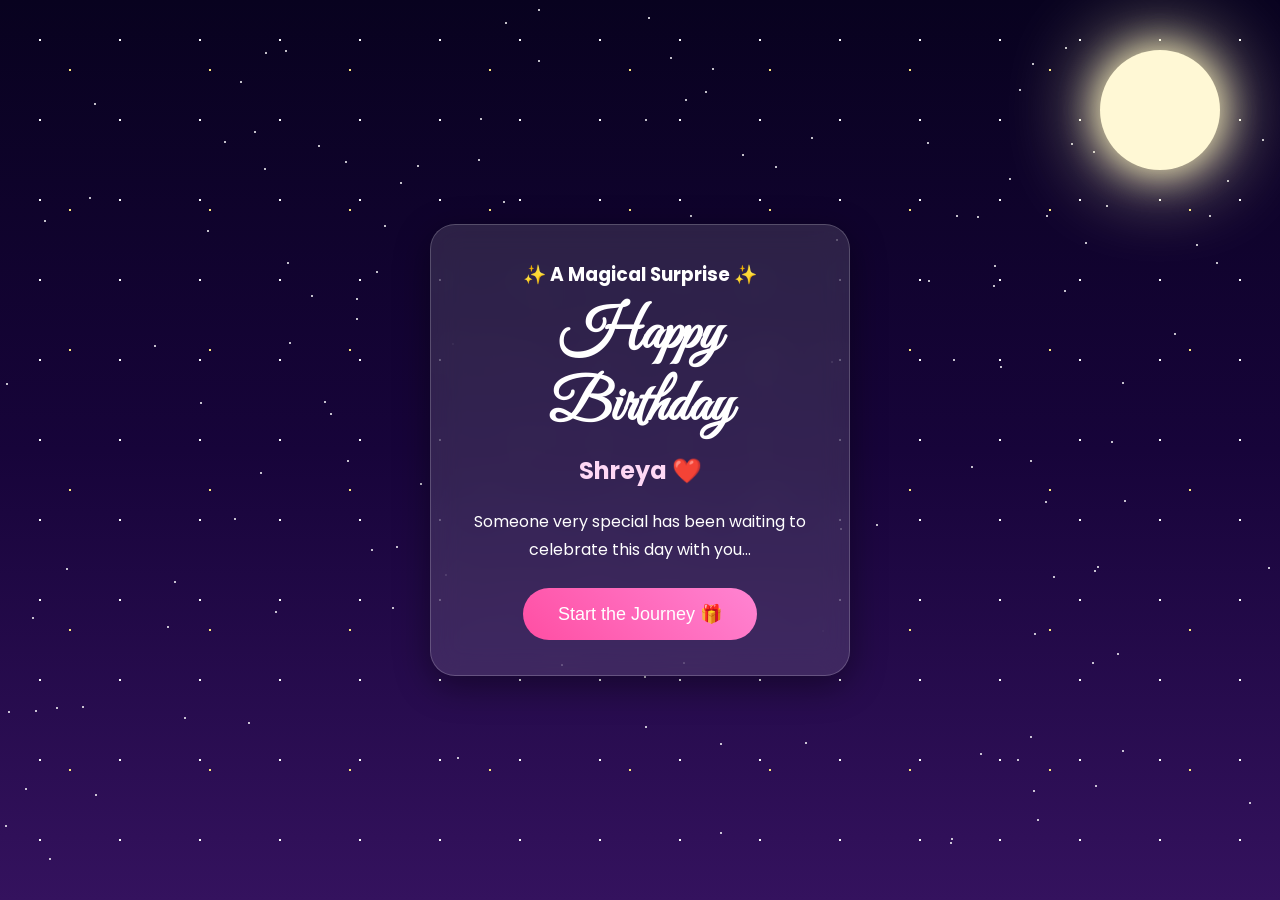
==== index.html @ fdf681cf "index.html" ====
<!DOCTYPE html>
<html lang="en">

<head>

    <meta charset="UTF-8">

    <meta name="viewport" content="width=device-width, initial-scale=1.0">

    <title>Happy Birthday Shreya ❤️</title>

    <link rel="stylesheet" href="style.css">

    <link rel="preconnect" href="https://fonts.googleapis.com">

    <link rel="preconnect" href="https://fonts.gstatic.com" crossorigin>

    <link href="https://fonts.googleapis.com/css2?family=Poppins:wght@300;400;600;700&family=Great+Vibes&display=swap" rel="stylesheet">

</head>

<body>

    <!-- Background -->

    <div id="background">

        <div id="stars"></div>

        <div id="moon"></div>

        <div id="hearts"></div>

    </div>

    <!-- Welcome Screen -->

    <section id="welcome">

        <div class="card">

            <h3>✨ A Magical Surprise ✨</h3>

            <h1>Happy Birthday</h1>

            <h2>Shreya ❤️</h2>

            <p>

                Someone very special has been waiting

                to celebrate this day with you...

            </p>

            <button id="startBtn">

                Start the Journey 🎁

            </button>

        </div>

    </section>
<!-- =========================
     Mood Screen (Part 2)
========================== -->

<section id="moodScreen" class="hidden">

    <div class="card">

        <h1>😊</h1>

        <h2>How are you today, Shreya?</h2>

        <p>

            I hope you're smiling today...

            But if you're not,

            I'm here for you ❤️

        </p>

        <button id="happyBtn">

            😊 I'm Feeling Great

        </button>

        <br><br>

        <button id="sadBtn">

            😔 Not Feeling Good

        </button>

    </div>

</section>

<!-- =========================
     Teddy Screen
========================== -->

<section id="teddyScreen" class="hidden">

    <div class="card">

        <div style="font-size:120px;">

            🧸

        </div>

        <h2>

            Aww...

        </h2>

        <p>

            Don't be sad, Shreya.

            Your big brother made this

            just for you ❤️

        </p>

        <button id="continueGift">

            Continue 🎁

        </button>

    </div>

</section>
    <!-- ==========================
     Gift Screen
=========================== -->

<section id="giftScreen" class="hidden">

    <div class="card">

        <div id="giftBox" style="font-size:120px;cursor:pointer;">
            🎁
        </div>

        <h2>A Special Gift For You ❤️</h2>

        <p>

            Tap the gift box to open your surprise!

        </p>

    </div>

</section>
    <script src="script.js"></script>

</body>

</html>
---- style.css ----
/* =========================================
   Happy Birthday Shreya ❤️
   Part 1 - Magical Welcome
========================================= */

*{
    margin:0;
    padding:0;
    box-sizing:border-box;
}

body{
    font-family:'Poppins',sans-serif;
    overflow:hidden;
    height:100vh;
    background:linear-gradient(180deg,#08021f,#17043a,#34125e);
    display:flex;
    justify-content:center;
    align-items:center;
    color:white;
}

/* Background */

#background{
    position:fixed;
    inset:0;
    overflow:hidden;
    z-index:-1;
}

/* Stars */

#stars{
    position:absolute;
    width:100%;
    height:100%;
    background-image:
        radial-gradient(white 1px,transparent 1px),
        radial-gradient(#ffe97d 1px,transparent 1px);

    background-size:80px 80px,140px 140px;

    animation:twinkle 6s infinite;
}

@keyframes twinkle{

    0%{
        opacity:.5;
    }

    50%{
        opacity:1;
    }

    100%{
        opacity:.5;
    }

}

/* Moon */

#moon{

    position:absolute;

    top:50px;

    right:60px;

    width:120px;

    height:120px;

    border-radius:50%;

    background:#fff8d5;

    box-shadow:
        0 0 40px #fff7bf,
        0 0 90px #fff7bf;

}

/* Floating Hearts */

#hearts{

    position:absolute;

    width:100%;

    height:100%;

}

/* Welcome Screen */

#welcome{

    width:100%;

    display:flex;

    justify-content:center;

    align-items:center;

}

.card{

    width:90%;

    max-width:420px;

    padding:35px;

    text-align:center;

    border-radius:25px;

    background:rgba(255,255,255,.12);

    backdrop-filter:blur(15px);

    border:1px solid rgba(255,255,255,.2);

    box-shadow:0 10px 35px rgba(0,0,0,.4);

    animation:fadeUp 1.2s ease;

}

@keyframes fadeUp{

    from{

        transform:translateY(40px);

        opacity:0;

    }

    to{

        transform:translateY(0);

        opacity:1;

    }

}

.card h1{

    font-family:'Great Vibes',cursive;

    font-size:58px;

    margin:10px 0;

}

.card h2{

    color:#ffd8f5;

    margin-bottom:20px;

}

.card p{

    line-height:1.7;

    margin-bottom:25px;

}

button{

    border:none;

    padding:15px 35px;

    border-radius:40px;

    font-size:18px;

    cursor:pointer;

    color:white;

    background:linear-gradient(45deg,#ff4ea3,#ff84d2);

    transition:.3s;

}

button:hover{

    transform:scale(1.08);

}

/* Mobile */

@media(max-width:600px){

.card{

padding:25px;

}

.card h1{

font-size:44px;

}

#moon{

width:80px;

height:80px;

top:25px;

right:25px;

}

}
/* ==========================================
   PART 2 - New Screens
========================================== */

.hidden{

    display:none;

}

#moodScreen,
#teddyScreen{

    width:100%;
    height:100vh;

    display:flex;

    justify-content:center;

    align-items:center;

    position:absolute;

    top:0;
    left:0;

    opacity:0;

    visibility:hidden;

    transition:all .8s ease;

}

#moodScreen.show,
#teddyScreen.show{

    opacity:1;

    visibility:visible;

}

#moodScreen button,
#teddyScreen button{

    width:240px;

    margin:8px auto;

    display:block;

}
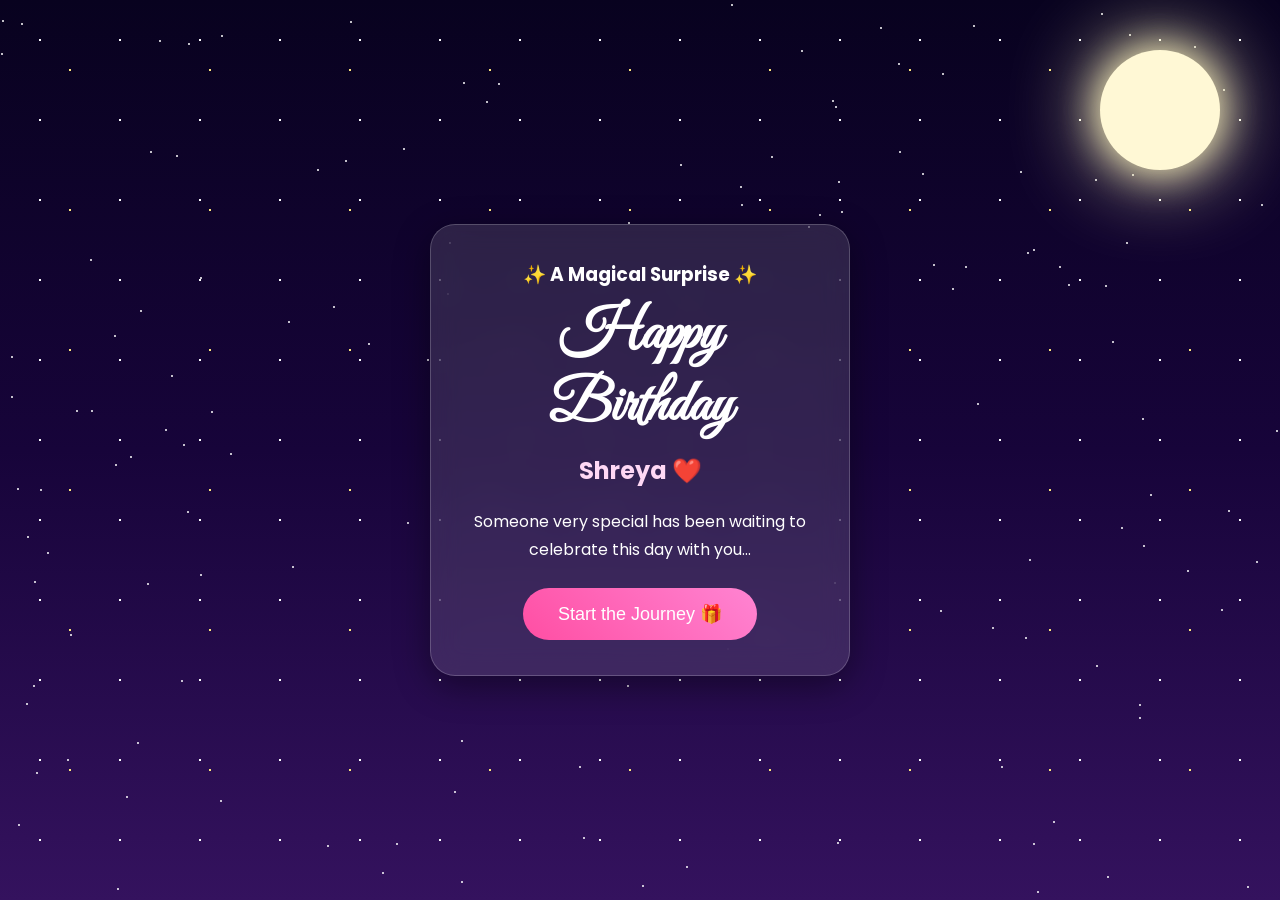
==== commit ef52ca92: "index.html" ====
--- a/index.html
+++ b/index.html
@@ -164,6 +164,35 @@
     </div>
 
 </section>
+    <!-- ==========================
+     Birthday Cake
+========================== -->
+
+<section id="cakeScreen" class="hidden">
+
+    <div class="card">
+
+        <div id="cake" style="font-size:150px;cursor:pointer;">
+
+            🎂
+
+        </div>
+
+        <h2>
+
+            Make a Birthday Wish ❤️
+
+        </h2>
+
+        <p>
+
+            Tap the cake to cut it!
+
+        </p>
+
+    </div>
+
+</section>
     <script src="script.js"></script>
 
 </body>
--- a/style.css
+++ b/style.css
@@ -289,3 +289,52 @@
     display:block;
 
 }
+/* ==========================
+   Gift Screen
+========================== */
+
+#giftScreen{
+
+    width:100%;
+    height:100vh;
+
+    display:flex;
+
+    justify-content:center;
+
+    align-items:center;
+
+    position:absolute;
+
+    top:0;
+    left:0;
+
+    opacity:0;
+
+    visibility:hidden;
+
+    transition:all .8s ease;
+
+}
+
+#giftScreen.show{
+
+    opacity:1;
+
+    visibility:visible;
+
+}
+
+#giftBox{
+
+    transition:.4s;
+
+    user-select:none;
+
+}
+
+#giftBox:hover{
+
+    transform:scale(1.15) rotate(-8deg);
+
+}
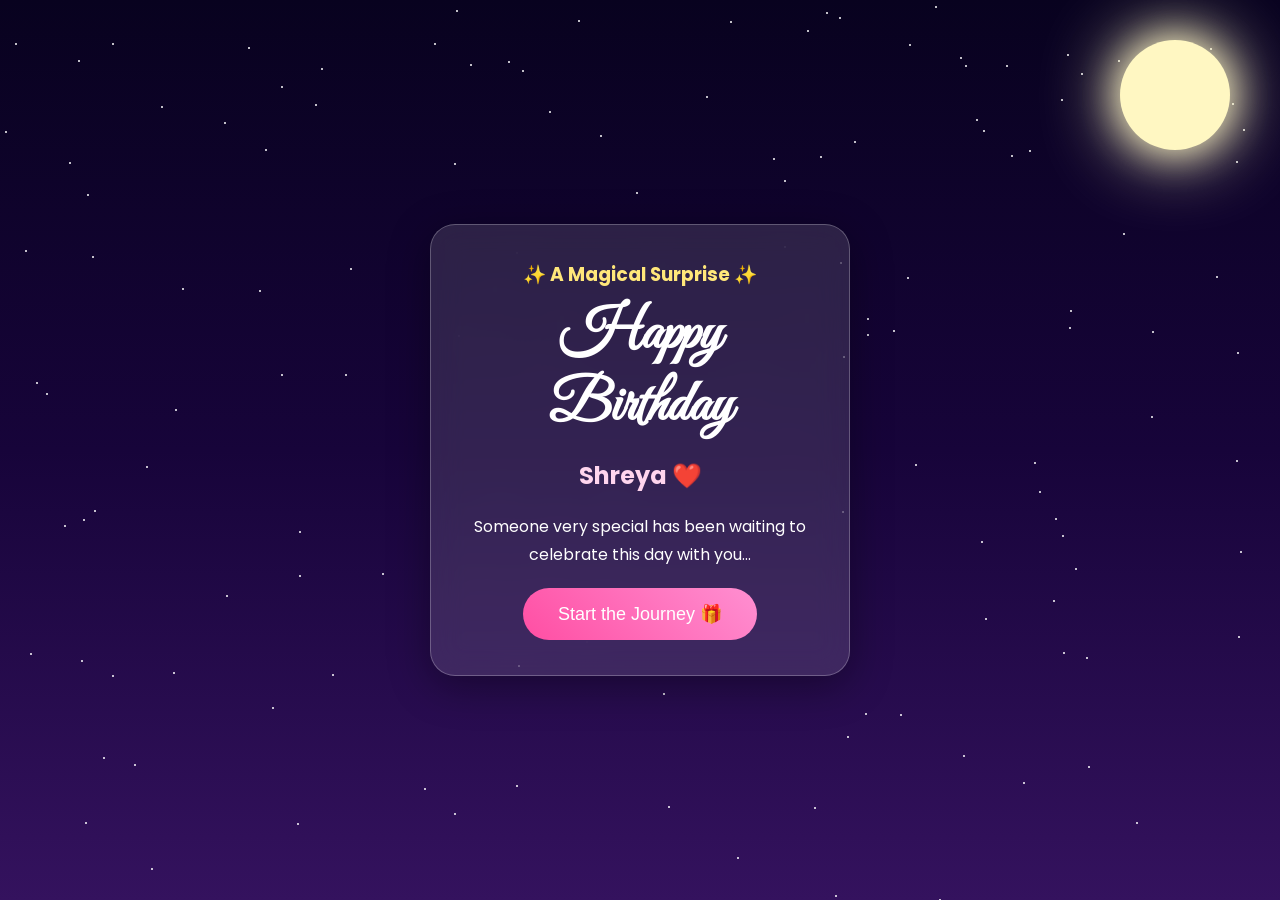
==== commit 3527f19b: "index.html" ====
--- a/index.html
+++ b/index.html
@@ -193,6 +193,19 @@
     </div>
 
 </section>
+    <!-- Celebration -->
+
+<div id="celebration" class="hidden">
+
+    <h1 id="birthdayText">
+        🎉 Happy Birthday Shreya ❤️
+    </h1>
+
+    <div id="confetti"></div>
+
+    <div id="balloons"></div>
+
+</div>
     <script src="script.js"></script>
 
 </body>
--- a/style.css
+++ b/style.css
@@ -1,7 +1,6 @@
-/* =========================================
+/* ==========================================
    Happy Birthday Shreya ❤️
-   Part 1 - Magical Welcome
-========================================= */
+========================================== */
 
 *{
     margin:0;
@@ -14,9 +13,6 @@
     overflow:hidden;
     height:100vh;
     background:linear-gradient(180deg,#08021f,#17043a,#34125e);
-    display:flex;
-    justify-content:center;
-    align-items:center;
     color:white;
 }
 
@@ -25,193 +21,258 @@
 #background{
     position:fixed;
     inset:0;
+    z-index:-1;
     overflow:hidden;
-    z-index:-1;
-}
-
-/* Stars */
+}
 
 #stars{
     position:absolute;
     width:100%;
     height:100%;
-    background-image:
-        radial-gradient(white 1px,transparent 1px),
-        radial-gradient(#ffe97d 1px,transparent 1px);
-
-    background-size:80px 80px,140px 140px;
-
-    animation:twinkle 6s infinite;
-}
-
-@keyframes twinkle{
-
-    0%{
-        opacity:.5;
-    }
-
-    50%{
-        opacity:1;
-    }
-
-    100%{
-        opacity:.5;
-    }
-
-}
-
-/* Moon */
+}
+
+#hearts{
+    position:absolute;
+    width:100%;
+    height:100%;
+    overflow:hidden;
+}
 
 #moon{
-
     position:absolute;
-
-    top:50px;
-
-    right:60px;
-
-    width:120px;
-
-    height:120px;
-
+    top:40px;
+    right:50px;
+    width:110px;
+    height:110px;
     border-radius:50%;
-
-    background:#fff8d5;
-
+    background:#fff7c2;
     box-shadow:
-        0 0 40px #fff7bf,
-        0 0 90px #fff7bf;
-
-}
-
-/* Floating Hearts */
-
-#hearts{
-
+        0 0 40px #fff8c5,
+        0 0 80px #fff8c5;
+}
+
+/* ==========================
+   Screen Layout
+========================== */
+
+section{
     position:absolute;
-
-    width:100%;
-
-    height:100%;
-
-}
-
-/* Welcome Screen */
-
-#welcome{
-
-    width:100%;
+    inset:0;
 
     display:flex;
-
     justify-content:center;
-
     align-items:center;
 
-}
+    transition:.8s;
+}
+
+.hidden{
+    opacity:0;
+    visibility:hidden;
+    pointer-events:none;
+}
+
+.show{
+    opacity:1;
+    visibility:visible;
+    pointer-events:auto;
+}
+
+/* ==========================
+   Card
+========================== */
 
 .card{
 
     width:90%;
-
     max-width:420px;
 
     padding:35px;
 
+    border-radius:25px;
+
     text-align:center;
 
-    border-radius:25px;
-
     background:rgba(255,255,255,.12);
 
-    backdrop-filter:blur(15px);
-
-    border:1px solid rgba(255,255,255,.2);
-
-    box-shadow:0 10px 35px rgba(0,0,0,.4);
-
-    animation:fadeUp 1.2s ease;
+    backdrop-filter:blur(16px);
+
+    border:1px solid rgba(255,255,255,.25);
+
+    box-shadow:0 10px 40px rgba(0,0,0,.35);
+
+    animation:fadeUp .8s ease;
 
 }
 
 @keyframes fadeUp{
 
-    from{
-
-        transform:translateY(40px);
-
-        opacity:0;
-
-    }
-
-    to{
-
-        transform:translateY(0);
-
-        opacity:1;
-
-    }
+from{
+
+opacity:0;
+transform:translateY(30px);
+
+}
+
+to{
+
+opacity:1;
+transform:translateY(0);
+
+}
 
 }
 
 .card h1{
 
-    font-family:'Great Vibes',cursive;
-
-    font-size:58px;
-
-    margin:10px 0;
+font-family:'Great Vibes',cursive;
+
+font-size:58px;
+
+margin:10px 0;
 
 }
 
 .card h2{
 
-    color:#ffd8f5;
-
-    margin-bottom:20px;
+margin:15px 0;
+
+color:#ffd5ee;
+
+}
+
+.card h3{
+
+color:#ffe77a;
+
+margin-bottom:10px;
 
 }
 
 .card p{
 
-    line-height:1.7;
-
-    margin-bottom:25px;
-
-}
+line-height:1.7;
+
+margin:20px 0;
+
+}
+
+/* ==========================
+   Buttons
+========================== */
 
 button{
 
-    border:none;
-
-    padding:15px 35px;
-
-    border-radius:40px;
-
-    font-size:18px;
-
-    cursor:pointer;
-
-    color:white;
-
-    background:linear-gradient(45deg,#ff4ea3,#ff84d2);
-
-    transition:.3s;
+padding:15px 35px;
+
+border:none;
+
+border-radius:50px;
+
+font-size:18px;
+
+cursor:pointer;
+
+color:white;
+
+background:linear-gradient(45deg,#ff4ea3,#ff8fd1);
+
+transition:.3s;
 
 }
 
 button:hover{
 
-    transform:scale(1.08);
-
-}
-
-/* Mobile */
+transform:scale(1.08);
+
+}
+
+/* ==========================
+   Gift
+========================== */
+
+#giftBox{
+
+font-size:120px;
+
+cursor:pointer;
+
+transition:.4s;
+
+animation:floatGift 2s infinite;
+
+}
+
+#giftBox:hover{
+
+transform:scale(1.15) rotate(-10deg);
+
+}
+
+@keyframes floatGift{
+
+0%,100%{
+
+transform:translateY(0);
+
+}
+
+50%{
+
+transform:translateY(-10px);
+
+}
+
+}
+
+/* ==========================
+   Cake
+========================== */
+
+#cake{
+
+font-size:150px;
+
+cursor:pointer;
+
+transition:.4s;
+
+animation:bounce 2s infinite;
+
+}
+
+#cake:hover{
+
+transform:scale(1.15);
+
+}
+
+@keyframes bounce{
+
+0%,100%{
+
+transform:translateY(0);
+
+}
+
+50%{
+
+transform:translateY(-12px);
+
+}
+
+}
+
+/* ==========================
+   Mobile
+========================== */
 
 @media(max-width:600px){
 
 .card{
 
+width:92%;
+
 padding:25px;
 
 }
@@ -222,119 +283,39 @@
 
 }
 
+.card h2{
+
+font-size:24px;
+
+}
+
+button{
+
+width:100%;
+
+font-size:17px;
+
+}
+
 #moon{
 
 width:80px;
-
 height:80px;
-
-top:25px;
-
-right:25px;
-
-}
-
-}
-/* ==========================================
-   PART 2 - New Screens
-========================================== */
-
-.hidden{
-
-    display:none;
-
-}
-
-#moodScreen,
-#teddyScreen{
-
-    width:100%;
-    height:100vh;
-
-    display:flex;
-
-    justify-content:center;
-
-    align-items:center;
-
-    position:absolute;
-
-    top:0;
-    left:0;
-
-    opacity:0;
-
-    visibility:hidden;
-
-    transition:all .8s ease;
-
-}
-
-#moodScreen.show,
-#teddyScreen.show{
-
-    opacity:1;
-
-    visibility:visible;
-
-}
-
-#moodScreen button,
-#teddyScreen button{
-
-    width:240px;
-
-    margin:8px auto;
-
-    display:block;
-
-}
-/* ==========================
-   Gift Screen
-========================== */
-
-#giftScreen{
-
-    width:100%;
-    height:100vh;
-
-    display:flex;
-
-    justify-content:center;
-
-    align-items:center;
-
-    position:absolute;
-
-    top:0;
-    left:0;
-
-    opacity:0;
-
-    visibility:hidden;
-
-    transition:all .8s ease;
-
-}
-
-#giftScreen.show{
-
-    opacity:1;
-
-    visibility:visible;
+top:20px;
+right:20px;
 
 }
 
 #giftBox{
 
-    transition:.4s;
-
-    user-select:none;
-
-}
-
-#giftBox:hover{
-
-    transform:scale(1.15) rotate(-8deg);
-
-}
+font-size:100px;
+
+}
+
+#cake{
+
+font-size:120px;
+
+}
+
+}
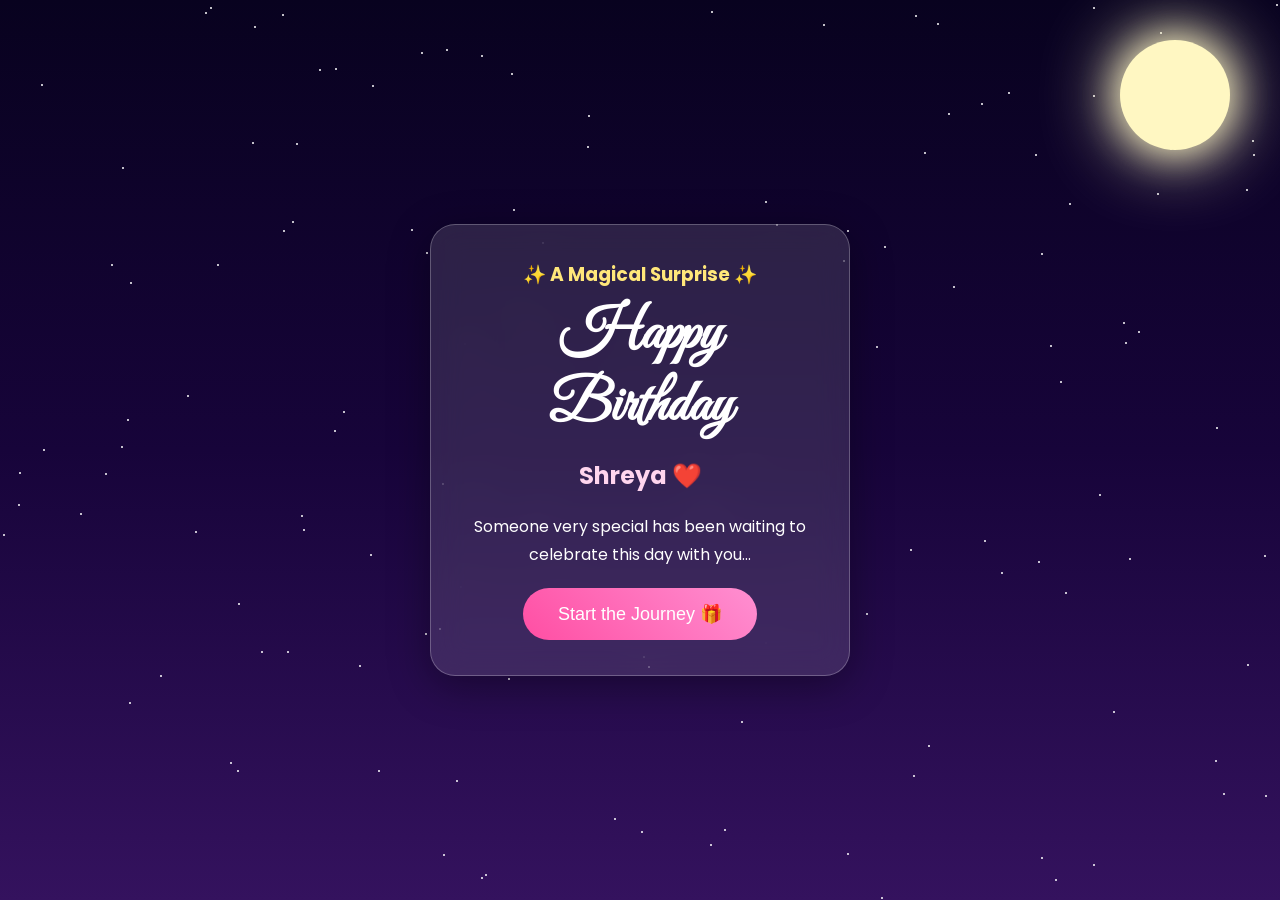
==== commit 70ca1776: "index.html" ====
--- a/index.html
+++ b/index.html
@@ -206,6 +206,10 @@
     <div id="balloons"></div>
 
 </div>
+
+    <audio id="birthdayMusic" preload="auto">
+    <source src="birthday.mp3" type="audio/mpeg">
+    </audio>
     <script src="script.js"></script>
 
 </body>
--- a/style.css
+++ b/style.css
@@ -319,3 +319,122 @@
 }
 
 }
+/* ==========================
+   Celebration
+========================== */
+
+#celebration{
+
+    position:fixed;
+    inset:0;
+
+    display:flex;
+    justify-content:center;
+    align-items:center;
+    flex-direction:column;
+
+    pointer-events:none;
+
+    z-index:999;
+}
+
+#birthdayText{
+
+    font-family:'Great Vibes',cursive;
+
+    font-size:70px;
+
+    color:#fff6d5;
+
+    text-shadow:
+        0 0 15px gold,
+        0 0 30px hotpink,
+        0 0 45px deeppink;
+
+    animation:glow 2s infinite alternate;
+}
+
+@keyframes glow{
+
+from{
+
+transform:scale(1);
+
+}
+
+to{
+
+transform:scale(1.08);
+
+}
+
+}
+
+#confetti,
+#balloons{
+
+    position:absolute;
+    inset:0;
+
+    overflow:hidden;
+
+}
+
+.confetti{
+
+    position:absolute;
+
+    width:10px;
+    height:18px;
+
+    border-radius:3px;
+
+    animation:confettiFall 4s linear forwards;
+
+}
+
+@keyframes confettiFall{
+
+0%{
+
+transform:translateY(-100px) rotate(0deg);
+
+}
+
+100%{
+
+transform:translateY(110vh) rotate(720deg);
+
+}
+
+}
+
+.balloon{
+
+    position:absolute;
+
+    font-size:40px;
+
+    animation:balloonUp 8s linear forwards;
+
+}
+
+@keyframes balloonUp{
+
+0%{
+
+transform:translateY(100vh);
+
+opacity:1;
+
+}
+
+100%{
+
+transform:translateY(-120vh);
+
+opacity:0;
+
+}
+
+}
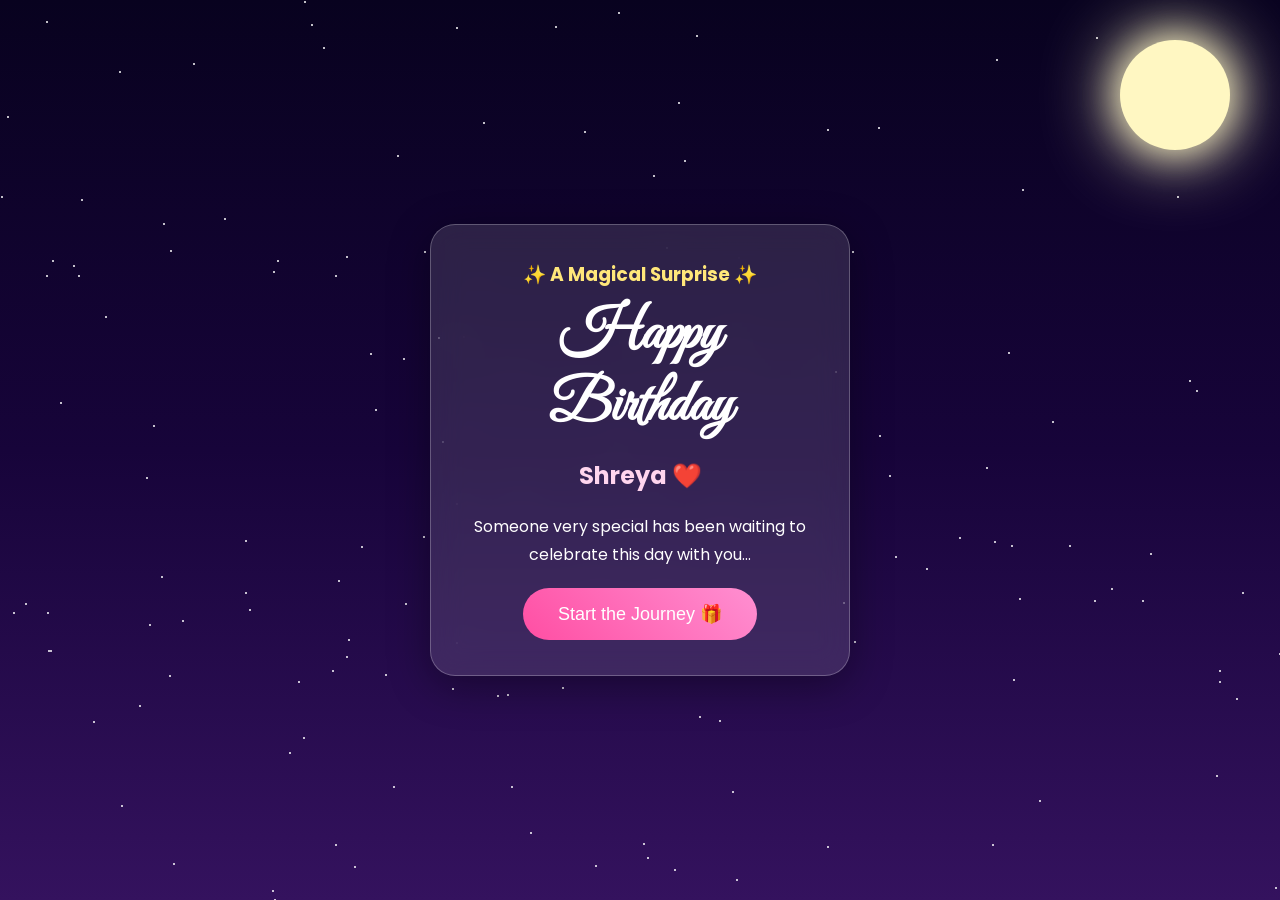
==== commit 54417dfa: "index.html" ====
--- a/index.html
+++ b/index.html
@@ -204,7 +204,7 @@
     <div id="confetti"></div>
 
     <div id="balloons"></div>
-
+    <div id="fireworks"></div>
 </div>
 
     <audio id="birthdayMusic" preload="auto">
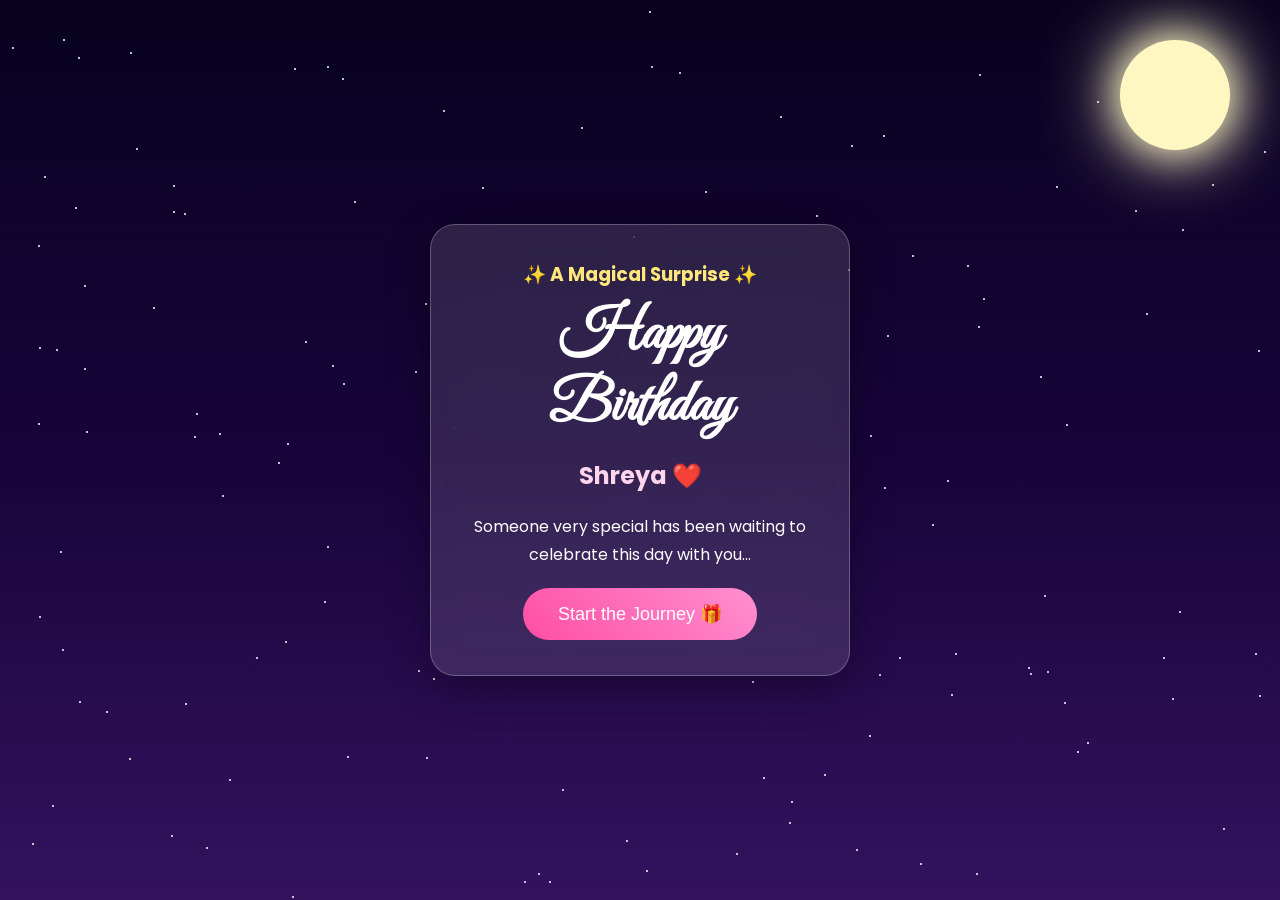
==== commit 637fb2f3: "index.html" ====
--- a/index.html
+++ b/index.html
@@ -204,7 +204,9 @@
     <div id="confetti"></div>
 
     <div id="balloons"></div>
+
     <div id="fireworks"></div>
+
 </div>
 
     <audio id="birthdayMusic" preload="auto">
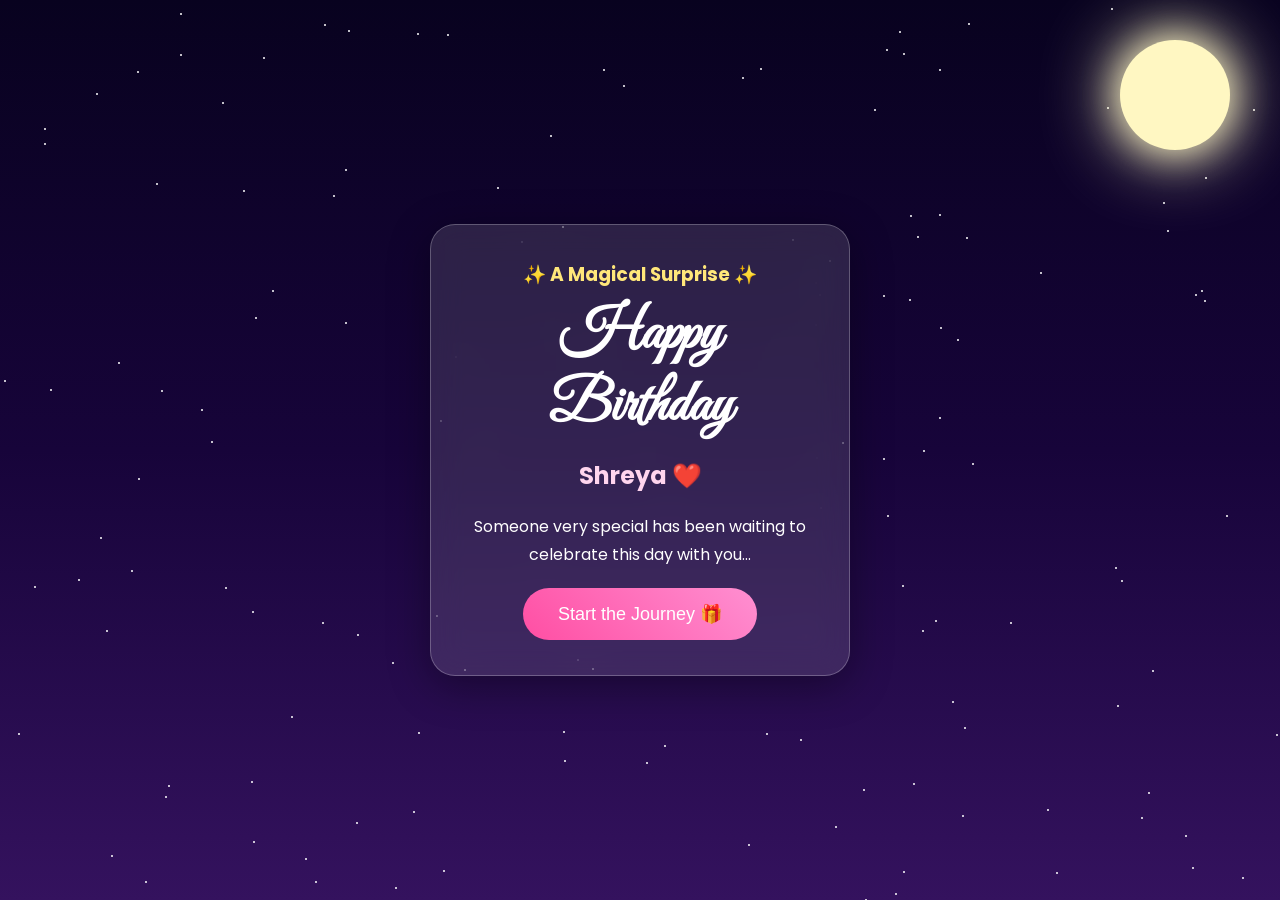
==== commit 645aaf3e: "index.html" ====
--- a/index.html
+++ b/index.html
@@ -206,7 +206,31 @@
     <div id="balloons"></div>
 
     <div id="fireworks"></div>
-
+    <div id="letter" class="hidden">
+
+    <h2>💌 Dear Shreya,</h2>
+
+    <p>
+        Happy Birthday to the sweetest little sister! ❤️
+    </p>
+
+    <p>
+        I hope this new year of your life brings you happiness,
+        success, and lots of beautiful memories.
+    </p>
+
+    <p>
+        Always keep smiling and remember that
+        your big brother will always support you.
+    </p>
+
+    <h3>
+        ❤️ With lots of love,<br>
+        Your Big Brother,<br>
+        Praful ❤️
+    </h3>
+
+    </div>
 </div>
 
     <audio id="birthdayMusic" preload="auto">
--- a/style.css
+++ b/style.css
@@ -438,3 +438,57 @@
 }
 
 }
+/* ==========================
+   Fireworks
+========================== */
+
+#fireworks{
+    position:absolute;
+    inset:0;
+    overflow:hidden;
+    z-index:0;
+}
+
+.firework{
+    position:absolute;
+    width:10px;
+    height:10px;
+    border-radius:50%;
+    animation:explode 1.8s ease-out forwards;
+}
+
+@keyframes explode{
+
+0%{
+    transform:scale(.2);
+    opacity:1;
+}
+
+40%{
+    transform:scale(1);
+    opacity:1;
+    box-shadow:
+        0 -60px currentColor,
+        0 60px currentColor,
+        60px 0 currentColor,
+        -60px 0 currentColor,
+        42px 42px currentColor,
+        -42px 42px currentColor,
+        42px -42px currentColor,
+        -42px -42px currentColor;
+}
+
+100%{
+    transform:scale(1.6);
+    opacity:0;
+    box-shadow:
+        0 -120px transparent,
+        0 120px transparent,
+        120px 0 transparent,
+        -120px 0 transparent,
+        84px 84px transparent,
+        -84px 84px transparent,
+        84px -84px transparent,
+        -84px -84px transparent;
+}
+}
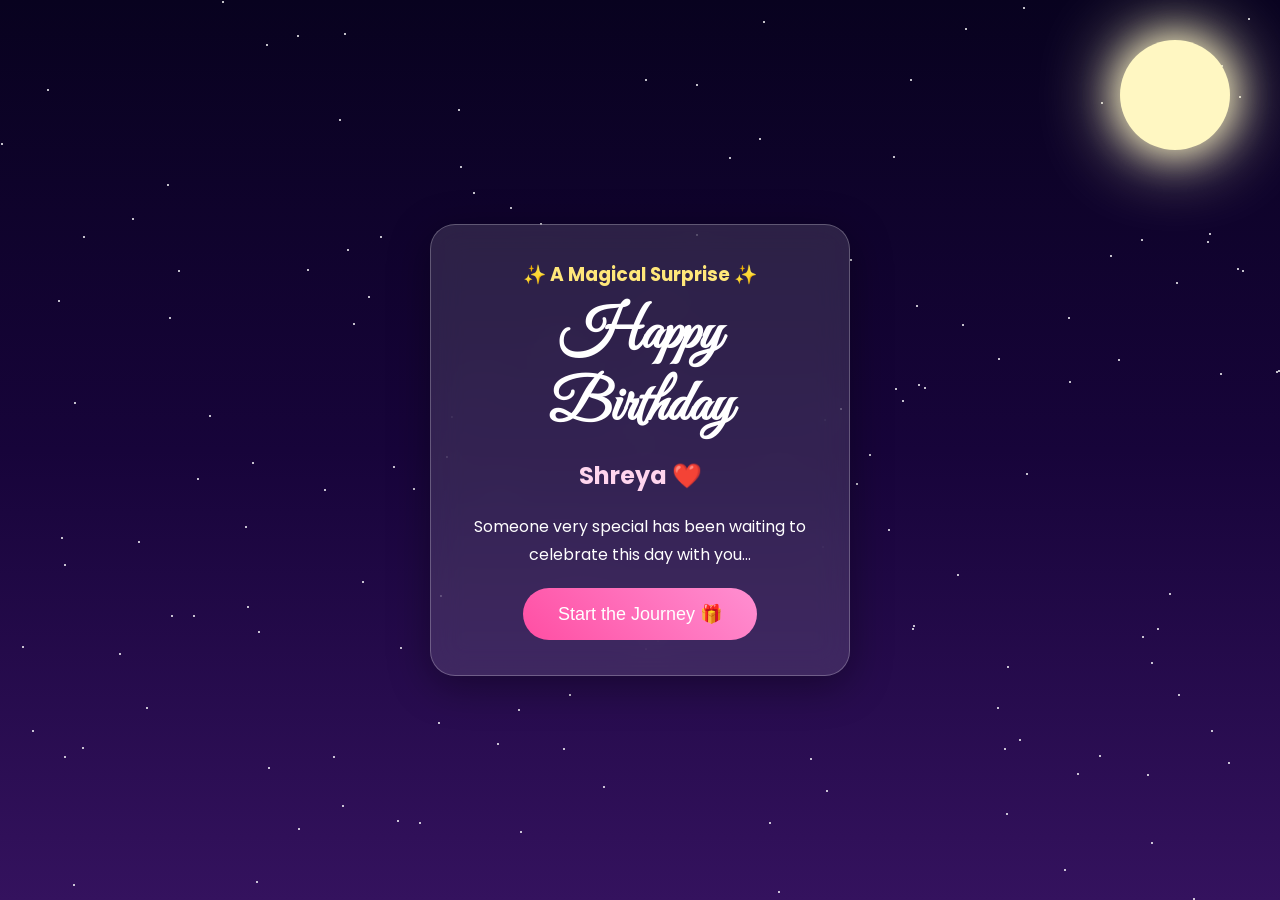
==== commit ba8eed55: "index.html" ====
--- a/index.html
+++ b/index.html
@@ -236,6 +236,43 @@
     <audio id="birthdayMusic" preload="auto">
     <source src="birthday.mp3" type="audio/mpeg">
     </audio>
+    <section id="finalScreen" class="hidden">
+
+    <div class="card">
+
+        <h1>🎉</h1>
+
+        <h2>Thank You, Shreya ❤️</h2>
+
+        <p>
+            I hope this little surprise made your birthday
+            even more special.
+        </p>
+
+        <p>
+            Keep smiling, keep dreaming,
+            and always remember...
+        </p>
+
+        <h2 style="color:#ffd700;">
+            You are loved more than words can say. 💖
+        </h2>
+
+        <h3>
+            Happy Birthday Once Again 🎂
+        </h3>
+
+        <p>
+            ❤️ Forever Your Big Brother ❤️
+        </p>
+
+        <h2>
+            Praful
+        </h2>
+
+    </div>
+
+    </section>
     <script src="script.js"></script>
 
 </body>
--- a/style.css
+++ b/style.css
@@ -492,3 +492,43 @@
         -84px -84px transparent;
 }
 }
+/* ==========================
+   Birthday Letter
+========================== */
+
+#letter{
+    margin-top:30px;
+    max-width:650px;
+    padding:30px;
+    border-radius:20px;
+    background:rgba(255,255,255,.12);
+    backdrop-filter:blur(15px);
+    text-align:center;
+    animation:fadeLetter 2s ease;
+}
+
+#letter h2{
+    color:#ffd700;
+    margin-bottom:15px;
+}
+
+#letter p{
+    margin:12px 0;
+    line-height:1.8;
+}
+
+#letter h3{
+    margin-top:20px;
+    color:#ffb6d9;
+}
+
+@keyframes fadeLetter{
+    from{
+        opacity:0;
+        transform:translateY(40px);
+    }
+    to{
+        opacity:1;
+        transform:translateY(0);
+    }
+}
